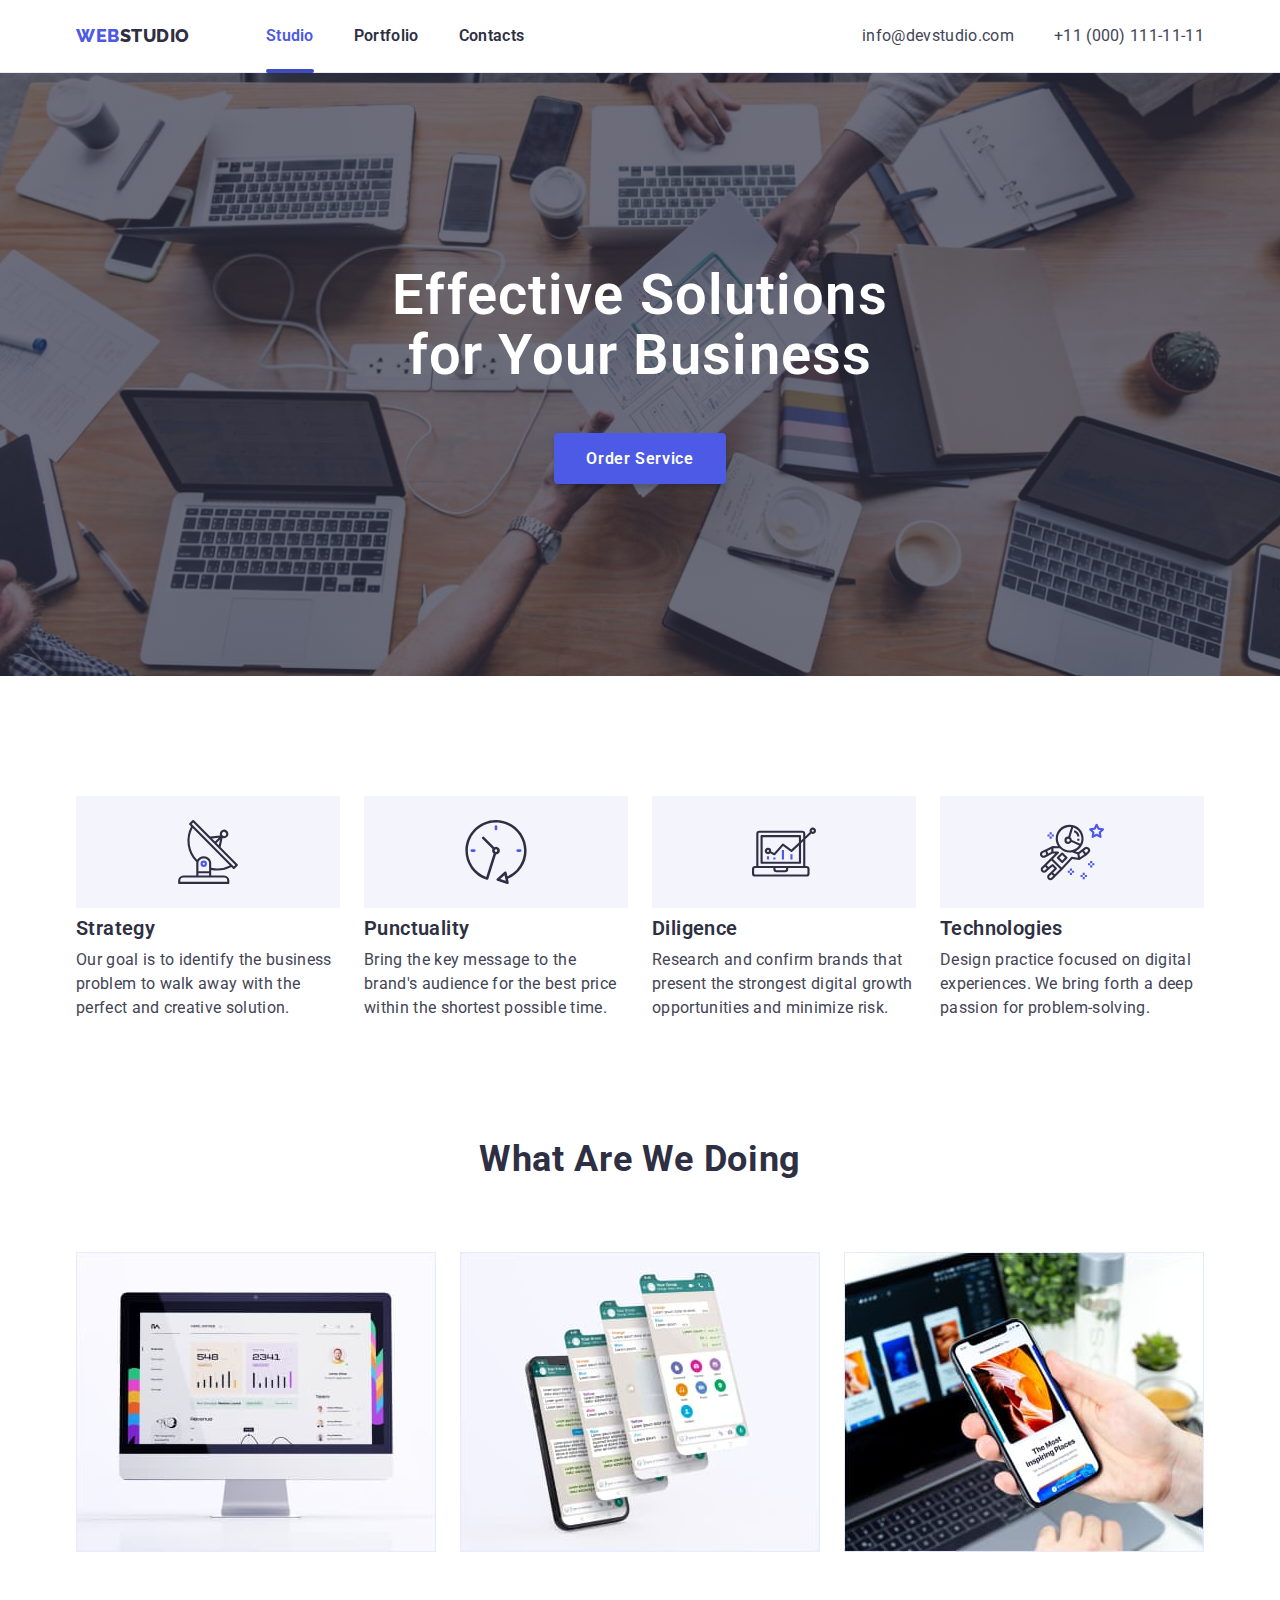
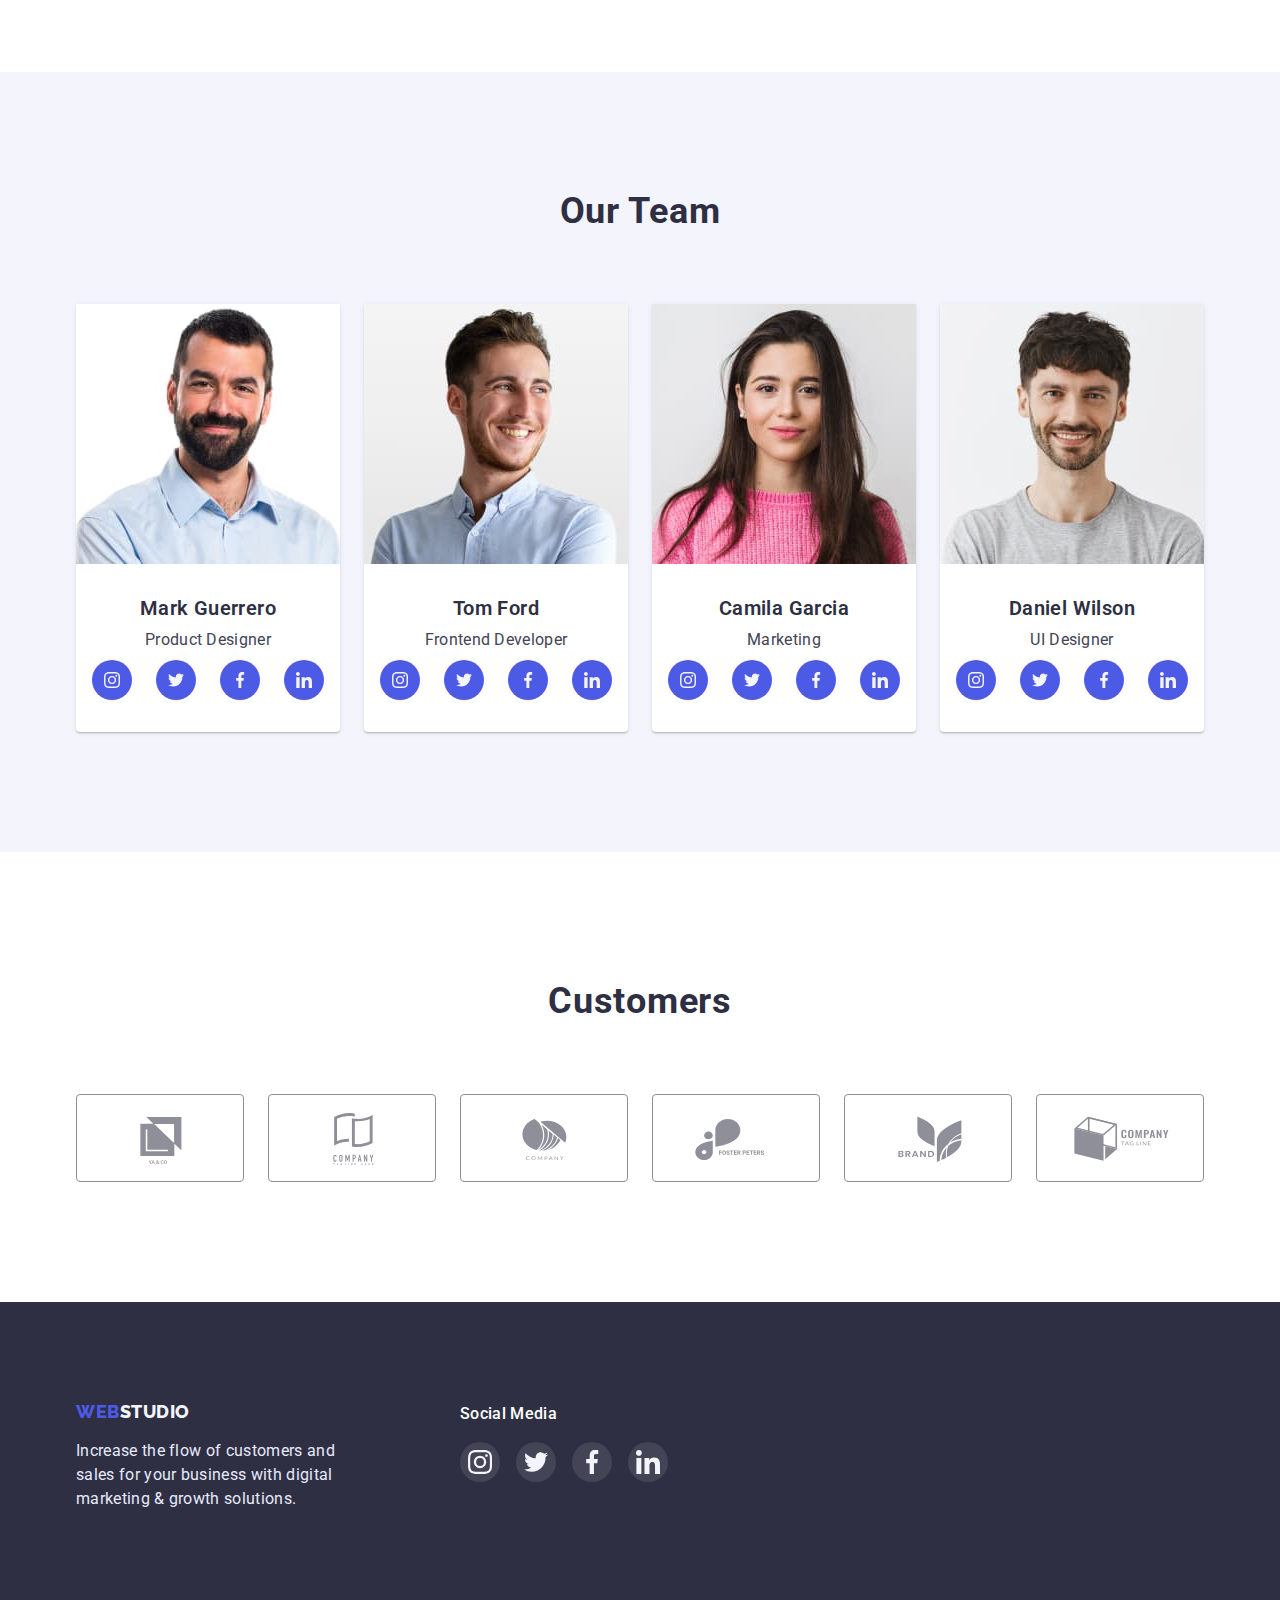
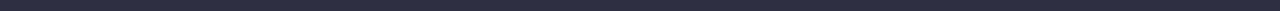
==== index.html @ 400ccf4a "start" ====
<!DOCTYPE html>
<html lang="en">
<head>
    <meta charset="UTF-8">
    <meta http-equiv="X-UA-Compatible" content="IE=edge">
    <meta name="viewport" content="width=device-width, initial-scale=1.0">
    <title>Webstudio</title>
    <link href="https://fonts.googleapis.com/css2?family=Raleway:wght@800&amp;family=Roboto:wght@400;500;700;900&amp;display=swap" rel="stylesheet">
    <link rel="stylesheet" href="https://cdnjs.cloudflare.com/ajax/libs/modern-normalize/1.1.0/modern-normalize.min.css">
    <link rel="stylesheet" href="./css/styles.css">
</head>
<body>
    <!--Header-->
    <header class="header">
        <div class="container flex">
            <a class="flex logo" href="./index.html">web<span class="header-logo">studio</span></a>
            <nav class="navigation">
                <ul class="flex navigation-list">
                    <li class="navigation-list-item">
                        <a class="navigation-anchor active" href="./index.html">studio</a>
                    </li>
                    <li class="navigation-list-item">
                        <a class="navigation-anchor" href="./portfolio.html">portfolio</a>
                    </li>
                    <li class="navigation-list-item">
                        <a class="navigation-anchor" href="">contacts</a>
                    </li>
                </ul>
            </nav>
            <address class="address">
                <ul class="flex">
                    <li class="address-list-item">
                        <a class="address-anchor" href="mailto:info@devstudio.com">info@devstudio.com</a>
                    </li>
                    <li class="address-list-item">
                        <a class="address-anchor" href="tel:+110001111111">+11 (000) 111-11-11</a>
                    </li>
                </ul>
            </address>
        </div>
    </header>
    <!--Main Content-->
    <main>
        <!--Hero-->
        <section class="hero">
            <div class="container">
                <h1 class="hero-header">Effective Solutions for Your Business</h1>
                <button class="hero-button" type="button" data-modal-open>Order Service</button>
            </div>
        </section>
        <!--Features-->
        <section class="features">
            <div class="container">
                <h2 class="visually-hidden">features</h2>
                <ul class="flex">
                    <li class="features-list-item icon-antenna">
                        <h3 class="third-header">Strategy</h3>
                        <p class="text">Our goal is to identify the business
                            problem to walk away with the perfect and creative solution. </p>
                    </li>
                    <li class="features-list-item icon-clock">
                        <h3 class="third-header">Punctuality</h3>
                        <p class="text">Bring the key message to the brand's audience for the best price within the shortest possible time.</p>
                    </li>
                    <li class="features-list-item icon-diagram">
                        <h3 class="third-header">Diligence</h3>
                        <p class="text">Research and confirm brands that present the strongest digital growth opportunities and minimize risk.</p>
                    </li>
                    <li class="features-list-item icon-astronaut">
                        <h3 class="third-header">Technologies</h3>
                        <p class="text">Design practice focused on digital experiences. We bring forth a deep passion for problem-solving.</p>
                    </li>
                </ul>
            </div>
        </section>
        <!-- Work -->
        <section class="work">
            <div class="container">
                <h2 class="second-header">what are we doing</h2>
                <ul class="flex">
                    <li class="work-list-item">
                        <img class="block" src="images/monitor.jpg" alt="monitor" width="360">
                    </li>
                    <li class="work-list-item">
                        <img class="block" src="images/phone.jpg" alt="phone" width="360">
                    </li>
                    <li class="work-list-item">
                        <img class="block" src="images/all.jpg" alt="phone in hand" width="360">
                    </li>
                </ul>
            </div>
        </section>
        <!-- Team -->
        <section class="team">
            <div class="container">
                <h2 class="second-header">our team</h2>
                <ul class="flex">
                    <li class="team-list-item">
                        <img class="block" src="images/mark.jpg" alt="mark portret" width="264">
                        <div class="team-box">
                            <h3 class="third-header">mark guerrero</h3>
                            <p class="text">Product Designer</p>
                            <ul class="team-soc-list">
                                <li class="team-soc-item">
                                    <a href="" class="team-soc-link">
                                        <svg class="team-soc-icon" width="16" height="16">
                                            <use href="./images/symbol-defs.svg#icon-instagram"></use>
                                        </svg>
                                    </a>
                                </li>
                                <li class="team-soc-item">
                                    <a href="" class="team-soc-link">
                                        <svg class="team-soc-icon" width="16" height="16">
                                            <use href="./images/symbol-defs.svg#icon-twitter"></use>
                                        </svg>
                                    </a>
                                </li>
                                <li class="team-soc-item">
                                    <a href="" class="team-soc-link">
                                        <svg class="team-soc-icon" width="16" height="16">
                                            <use href="./images/symbol-defs.svg#icon-facebook"></use>
                                        </svg>
                                    </a>
                                </li>
                                <li class="team-soc-item">
                                    <a href="" class="team-soc-link">
                                        <svg class="team-soc-icon" width="16" height="16">
                                            <use href="./images/symbol-defs.svg#icon-linkedin"></use>
                                        </svg>
                                    </a>
                                </li>
                            </ul>
                        </div>
                    </li>
                    <li class="team-list-item">
                        <img class="block" src="images/tom.jpg" alt="tom portret" width="264">
                        <div class="team-box">
                            <h3 class="third-header">tom ford</h3>
                            <p class="text">Frontend Developer</p>
                            <ul class="team-soc-list">
                                <li class="team-soc-item">
                                    <a href="" class="team-soc-link">
                                        <svg class="team-soc-icon" width="16" height="16">
                                            <use href="./images/symbol-defs.svg#icon-instagram"></use>
                                        </svg>
                                    </a>
                                </li>
                                <li class="team-soc-item">
                                    <a href="" class="team-soc-link">
                                        <svg class="team-soc-icon" width="16" height="16">
                                            <use href="./images/symbol-defs.svg#icon-twitter"></use>
                                        </svg>
                                    </a>
                                </li>
                                <li class="team-soc-item">
                                    <a href="" class="team-soc-link">
                                        <svg class="team-soc-icon" width="16" height="16">
                                            <use href="./images/symbol-defs.svg#icon-facebook"></use>
                                        </svg>
                                    </a>
                                </li>
                                <li class="team-soc-item">
                                    <a href="" class="team-soc-link">
                                        <svg class="team-soc-icon" width="16" height="16">
                                            <use href="./images/symbol-defs.svg#icon-linkedin"></use>
                                        </svg>
                                    </a>
                                </li>
                            </ul>
                        </div>
                    </li>
                    <li class="team-list-item">
                        <img class="block" src="images/camila.jpg" alt="camila portret" width="264">
                        <div class="team-box">
                            <h3 class="third-header">camila garcia</h3>
                            <p class="text">Marketing</p>
                            <ul class="team-soc-list">
                                <li class="team-soc-item">
                                    <a href="" class="team-soc-link">
                                        <svg class="team-soc-icon" width="16" height="16">
                                            <use href="./images/symbol-defs.svg#icon-instagram"></use>
                                        </svg>
                                    </a>
                                </li>
                                <li class="team-soc-item">
                                    <a href="" class="team-soc-link">
                                        <svg class="team-soc-icon" width="16" height="16">
                                            <use href="./images/symbol-defs.svg#icon-twitter"></use>
                                        </svg>
                                    </a>
                                </li>
                                <li class="team-soc-item">
                                    <a href="" class="team-soc-link">
                                        <svg class="team-soc-icon" width="16" height="16">
                                            <use href="./images/symbol-defs.svg#icon-facebook"></use>
                                        </svg>
                                    </a>
                                </li>
                                <li class="team-soc-item">
                                    <a href="" class="team-soc-link">
                                        <svg class="team-soc-icon" width="16" height="16">
                                            <use href="./images/symbol-defs.svg#icon-linkedin"></use>
                                        </svg>
                                    </a>
                                </li>
                            </ul>
                        </div>
                    </li>
                    <li class="team-list-item">
                        <img class="block" src="images/daniel.jpg" alt="danielportret" width="264">
                        <div class="team-box">
                            <h3 class="third-header">daniel wilson</h3>
                            <p class="text">UI Designer</p>
                            <ul class="team-soc-list">
                                <li class="team-soc-item">
                                    <a href="" class="team-soc-link">
                                        <svg class="team-soc-icon" width="16" height="16">
                                            <use href="./images/symbol-defs.svg#icon-instagram"></use>
                                        </svg>
                                    </a>
                                </li>
                                <li class="team-soc-item">
                                    <a href="" class="team-soc-link">
                                        <svg class="team-soc-icon" width="16" height="16">
                                            <use href="./images/symbol-defs.svg#icon-twitter"></use>
                                        </svg>
                                    </a>
                                </li>
                                <li class="team-soc-item">
                                    <a href="" class="team-soc-link">
                                        <svg class="team-soc-icon" width="16" height="16">
                                            <use href="./images/symbol-defs.svg#icon-facebook"></use>
                                        </svg>
                                    </a>
                                </li>
                                <li class="team-soc-item">
                                    <a href="" class="team-soc-link">
                                        <svg class="team-soc-icon" width="16" height="16">
                                            <use href="./images/symbol-defs.svg#icon-linkedin"></use>
                                        </svg>
                                    </a>
                                </li>
                            </ul>
                        </div>
                    </li>
                </ul>
            </div>
        </section>
        <!--Customers-->
        <section class="customers">
            <div class="container">
                <h2 class="second-header">customers</h2>
                <ul class="customers-list">
                    <li class="customers-item">
                        <a href="" class="customers-link">
                            <svg class="customers-icon" width="104" height="56">
                                <use href="./images/symbol-defs.svg#icon-logo-first"></use>
                            </svg>
                        </a>
                    </li>
                    <li class="customers-item">
                        <a href="" class="customers-link">
                            <svg class="customers-icon" width="104" height="56">
                                <use href="./images/symbol-defs.svg#icon-logo-second"></use>
                            </svg>
                        </a>
                    </li>
                    <li class="customers-item">
                        <a href="" class="customers-link">
                            <svg class="customers-icon" width="104" height="56">
                                <use href="./images/symbol-defs.svg#icon-logo-third"></use>
                            </svg>
                        </a>
                    </li>
                    <li class="customers-item">
                        <a href="" class="customers-link">
                            <svg class="customers-icon" width="104" height="56">
                                <use href="./images/symbol-defs.svg#icon-logo-fourth"></use>
                            </svg>
                        </a>
                    </li>
                    <li class="customers-item">
                        <a href="" class="customers-link">
                            <svg class="customers-icon" width="104" height="56">
                                <use href="./images/symbol-defs.svg#icon-logo-fiveth"></use>
                            </svg>
                        </a>
                    </li>
                    <li class="customers-item">
                        <a href="" class="customers-link">
                            <svg class="customers-icon" width="104" height="56">
                                <use href="./images/symbol-defs.svg#icon-logo-sixeth"></use>
                            </svg>
                        </a>
                    </li>
                </ul>
            </div>
        </section>
    </main>
    <!-- Footer -->
    <footer class="footer">
        <div class="container">
            <ul class="footer-list">
                <li class="footer-item">
                    <a class="logo-foot" href="./index.html">web<span class="footer-logo">studio</span></a>
                    <p class="footer-text">Increase the flow of customers and sales for your business with digital marketing & growth solutions.</p>
                </li>
                <li class="footer-item">
                    <p class="footer-media">Social Media</p>
                    <ul class="footer-soc-list">
                        <li class="footer-soc-item">
                            <a href="" class="footer-soc-link">
                                <svg class="footer-soc-icon" width="24" height="24">
                                    <use href="./images/symbol-defs.svg#icon-instagram"></use>
                                </svg>
                            </a>
                        </li>
                        <li class="footer-soc-item">
                            <a href="" class="footer-soc-link">
                                <svg class="footer-soc-icon" width="24" height="24">
                                    <use href="./images/symbol-defs.svg#icon-twitter"></use>
                                </svg>
                            </a>
                        </li>
                        <li class="footer-soc-item">
                            <a href="" class="footer-soc-link">
                                <svg class="footer-soc-icon" width="24" height="24">
                                    <use href="./images/symbol-defs.svg#icon-facebook"></use>
                                </svg>
                            </a>
                        </li>
                        <li class="footer-soc-item">
                            <a href="" class="footer-soc-link">
                                <svg class="footer-soc-icon" width="24" height="24">
                                    <use href="./images/symbol-defs.svg#icon-linkedin"></use>
                                </svg>
                            </a>
                        </li>
                    </ul>
                </li>
            </ul>
        </div>
    </footer>
    <div class="backdrop is-hidden" data-modal>
        <div class="modal">
            <button type="button" class="modal-close" data-modal-close>
                <svg class="modal-button" width="8" height="8">
                    <use href="./images/symbol-defs.svg#icon-close-black"></use>
                </svg>
            </button>
        </div>
    </div>
    <script src="./js/modal.js"></script>
</body>
</html>
---- css/styles.css ----
:root {
    --iris: #4D5AE5;
    --navy-blue: #2E2F42;
    --green: #31D0AA;
    --slate: #434455;
    --light-slate: #8E8F99;
    --cornflower: #E7E9FC;
    --cloud: #F4F4FD;
    --navy-blue-modal: rgba(46, 47, 66, 0.4);
    --background: #FFFFFF;
    --order-hover: #404BBF;
    --trans: 250ms cubic-bezier(0.4, 0, 0.2, 1);
}

body {
    font-family: 'Roboto', sans-serif;
    font-style: normal;
    color: var(--navy-blue);
    background-color: var(--background);
}

h1, h2, h3, ul, p {
    margin: 0;
    padding: 0;
    list-style: none;
}

/* ---------------HEADER--------------- */

.header {
    border-bottom: 1px solid #E7E9FC;
}

.container {
    margin: 0 auto;
    width: 1158px;
    padding-left: 15px;
    padding-right: 15px;
}

.flex {
    display: flex;
}

.logo {
    padding-top: 24px;
    padding-bottom: 24px;

    font-family: 'Raleway', sans-serif;
    font-weight: 800;
    font-size: 18px;
    line-height: 1.33;
    align-items: center;
    letter-spacing: 0.03em;
    text-transform: uppercase;
    color: var(--iris);
    text-decoration: none;
}

.header-logo {
    color: var(--navy-blue);
}

.navigation-list {
    margin-left: 76px;
}

.navigation-list .navigation-list-item + .navigation-list-item {
    margin-left: 40px;
}

.navigation-anchor {
    position: relative;

    display: block;
    padding-top: 24px;
    padding-bottom: 24px;

    font-weight: 600;
    font-size: 16px;
    line-height: 1.5;
    letter-spacing: 0.02em;
    text-decoration: none;
    color: var(--navy-blue);
    text-transform: capitalize;
    transition: color var(--trans);
}

.navigation-anchor::after {
    content: '';
    position: absolute;
    left: 0;
    bottom: -1px;
    width: 100%;
    height: 4px;
    background-color: var(--order-hover);
    border-radius: 2px;
    transform: scaleX(0);
    transition: transform var(--trans);
}

.navigation-anchor:hover::after, .navigation-anchor:focus::after, .navigation-anchor.active::after {
    transform: scaleX(1);
}

.navigation-anchor:hover, .navigation-anchor:focus, .navigation-anchor.active {
    color: var(--iris);
}

.address {
    margin-left: auto;
}

.address-list-item + .address-list-item {
    margin-left: 40px;
}

.address-anchor {
    display: block;
    padding-top: 24px;
    padding-bottom: 24px;
    
    font-style: normal;
    font-size: 16px;
    line-height: 1.5;
    letter-spacing: 0.02em;
    color: var(--slate);
    text-decoration: none;
    transition: color var(--trans);
}

.tel {
    text-transform: uppercase;
}

.address-anchor:hover, .address-anchor:focus {
    color: var(--iris)
}

/* ---------------MAIN--------------- */

/* ------------Hero------------ */

.hero {
    background-color: var(--navy-blue);
    background-image: linear-gradient( rgba(46, 47, 66, 0.7), rgba(46, 47, 66, 0.7)), url('../images/people-office.jpg');
    background-repeat: no-repeat;
    background-position: center;
    background-size: cover;
    max-width: 1440px;
    margin: 0 auto;
    text-align: center;
    padding-top: 192px;
    padding-bottom: 192px;
} 
.hero-header {
    margin: 0 auto;
    max-width: 496px;
    margin-bottom: 48px;

    font-weight: 600;
    font-size: 56px;
    line-height: 1.075;
    text-align: center;
    letter-spacing: 0.02em;
    color: var(--background);
}

.hero-button {
    padding: 16px 32px;
    text-align: center;
    border: none;

    font-family: 'Roboto', sans-serif;
    background: var(--iris);
    font-weight: 600;
    font-size: 16px;
    line-height: 1.1875;
    letter-spacing: 0.04em;
    color: var(--background);
    cursor: pointer;
    box-shadow: 0px 4px 4px rgba(0, 0, 0, 0.15);
    border-radius: 4px;
    transition: background-color var(--trans);
}

.hero-button:hover, .hero-button:focus {
    background-color: var(--order-hover);
}

/* ------------Features------------ */

.features {
    padding-top: 120px;
    padding-bottom: 120px;
}

.features-list-item {
    flex-basis: calc(100% - (3 * 24px) / 4);
}

.features-list-item + .features-list-item {
    margin-left: 24px;
}

.features-list-item::before {
    display: block;
    content: '';
    height: 112px;
    background-size: contain;
    background-repeat: no-repeat;
    background-position: center;
    background-color: var(--cloud);
    margin-bottom: 8px;
}

.icon-antenna::before {
    content: '';
    background-image: url('../images/antenna.svg');
    background-repeat: no-repeat;
    background-size: 64px;
    background-position: center;
}

.icon-clock::before {
    content: '';
    background-image: url('../images/clock.svg');
    background-repeat: no-repeat;
    background-size: 64px;
    background-position: center;
}

.icon-diagram::before {
    content: '';
    background-image: url('../images/diagram.svg');
    background-repeat: no-repeat;
    background-size: 64px;
    background-position: center;
}

.icon-astronaut::before {
    content: '';
    background-image: url('../images/astronaut.svg');
    background-repeat: no-repeat;
    background-size: 64px;
    background-position: center;
}

.third-header {
    margin-bottom: 8px;

    font-weight: 600;
    font-size: 20px;
    line-height: 1.2;
    letter-spacing: 0.02em;
    text-transform: capitalize;
}

.text {
    font-size: 16px;
    line-height: 1.5;
    letter-spacing: 0.02em;
    color: var(--slate);
}

/* ------------Work------------ */

.work {
    padding-bottom: 120px;
}

.second-header {
    margin-bottom: 72px;

    font-size: 36px;
    line-height: 1.11;
    text-align: center;
    letter-spacing: 0.02em;
    text-transform: capitalize;
}

.work-list-item {
    flex-basis: calc(100% - (2 * 24px) / 3);
}

.work-list-item + .work-list-item {
    margin-left: 24px;
}

.block {
    display: block;
}

/* ------------Team------------ */

.team {
    background-color: var(--cloud);
    padding-top: 120px;
    padding-bottom: 120px;
}

.team-list-item + .team-list-item {
    margin-left: 24px;
}

.team-list-item {
    flex-basis: calc(100% - (3 * 24px) / 4);
    background: var(--background);
    box-shadow: 0px 1px 6px rgba(46, 47, 66, 0.08), 0px 1px 1px rgba(46, 47, 66, 0.16), 0px 2px 1px rgba(46, 47, 66, 0.08);
    border-radius: 0px 0px 4px 4px;
}

.team-box {
    padding: 32px 16px;
    text-align: center;
}

.team-box .text {
    margin-bottom: 8px;
}

.team-soc-list {
    display: flex;
    justify-content: center;
    gap: 24px;
}

.team-soc-item {
    width: 40px;
    height: 40px;

}

.team-soc-link {
    width: 100%;
    height: 100%;
    background-color: var(--iris);
    border-radius: 50%;
    display: flex;
    align-items: center;
    justify-content: center;
    transition: background-color var(--trans);
}

.team-soc-icon {
    fill: var(--cloud)
}

.team-soc-link:hover, .team-soc-link:focus {
    background-color: #404BBF;
}

/* ------------Customers------------ */

.customers {
    padding-top: 130px;
    padding-bottom: 120px;
}

.customers-list {
    display: flex;
    gap: 24px;
}

.customers-item {
    width: calc((100% - (5 * 24px)) / 6);
    height: 88px;
}

.customers-link {
    width: 100%;
    height: 100%;
    border: 1px solid var(--light-slate);
    border-radius: 4px;
    display: flex;
    align-items: center;
    justify-content: center;
    transition: border-color var(--trans);
}

.customers-icon {
    fill: var(--light-slate);
    transition: fill var(--trans);
}

.customers-link:hover, .customers-link:focus {
    border-color: var(--order-hover);
}

.customers-link:hover .customers-icon, .customers-link:focus .customers-icon {
    fill: var(--order-hover);
}

/* ------------FOOTER------------ */
.footer-list {
    display: flex;
    gap: 120px;
}

.footer {
    background-color: var(--navy-blue);
    padding-top: 100px;
    padding-bottom: 100px;
}

.logo-foot {
    margin-bottom: 16px;
    font-family: 'Raleway';
    font-weight: 800;
    font-size: 18px;
    line-height: 1.16;
    display: flex;
    align-items: center;
    letter-spacing: 0.03em;
    text-transform: uppercase;
    text-decoration: none;
    color: var(--iris);
}

.footer-logo {
    color: var(--cloud);
}

.footer-text {
    font-size: 16px;
    line-height: 1.5;
    letter-spacing: 0.02em;
    color: var(--cornflower);
    max-width: 264px;
}

.footer-media {
    font-weight: 500;
    font-size: 16px;
    line-height: 1.5;
    letter-spacing: 0.02em;
    color: var(--background);
    margin-bottom: 16px;
}

.footer-soc-list {
    display: flex;
    justify-content: center;
    gap: 16px;
}

.footer-soc-item {
    width: 40px;
    height: 40px;

}

.footer-soc-link {
    width: 100%;
    height: 100%;
    background-color: rgba(255, 255, 255, 0.1);
    border-radius: 50%;
    display: flex;
    align-items: center;
    justify-content: center;
    transition: background-color var(--trans);
}

.footer-soc-icon {
    fill: var(--cloud)
}

.footer-soc-link:hover, .footer-soc-link:focus {
    background-color: var(--green);
}

/* ------------PORTFOLIO------------ */

/* ------------Buttons------------ */

.portfolio {
    padding-top: 96px;
    padding-bottom: 120px;
}

.buttons-list {
    display: flex;
    margin-bottom: 72px;
    justify-content: center;
}

.buttons-list-item + .buttons-list-item {
    margin-left: 24px;
}

.portfolio-button {
    border-radius: 4px;
    padding: 12px 24px;

    font-family: 'Roboto', sans-serif;
    font-weight: 600;
    font-size: 16px;
    line-height: 1.5;
    text-align: center;
    letter-spacing: 0.04em;
    color: var(--iris);
    background: var(--cloud);
    cursor: pointer;
    border: 1px solid #E7E9FC;
    border-radius: 4px;
    box-shadow: 0px 1px 6px rgba(46, 47, 66, 0.08);
    text-transform: capitalize;
    transition: color var(--trans), background-color var(--trans), border var(--trans), box-shadow var(--trans);
}

.portfolio-button:hover, .portfolio-button:focus {
    color: var(--background);
    background-color: var(--order-hover);
    border: 1px solid var(--order-hover);
    box-shadow: 0px 3px 1px rgba(0, 0, 0, 0.1), 0px 2px 1px rgba(0, 0, 0, 0.08), 0px 2px 2px rgba(0, 0, 0, 0.12);
}

/* ------------Cards------------ */

.cards-list {
    display: flex;
    flex-wrap: wrap;
    row-gap: 48px;
    column-gap: 24px;
}

.cards-list-item {
    width: calc((100% - 48px) / 3);
}

.cards-anchor {
    display: block;
    text-decoration: none;
    color: inherit;
    border: 1px solid var(--cornflower);
    box-shadow: 0px 1px 6px rgba(46, 47, 66, 0.08);
    transition: border var(--trans), box-shadow var(--trans);
}

.cards-anchor:hover, .cards-anchor:focus {
    border: 0.5px solid var(--cloud);
    box-shadow: 0px 1px 6px rgba(46, 47, 66, 0.08), 0px 1px 1px rgba(46, 47, 66, 0.16), 0px 2px 1px rgba(46, 47, 66, 0.08);
}

.cards-anchor:hover .overlay, .cards-anchor:focus .overlay {
    transform: translatex(0);
}

.cards-box {
    padding: 32px 16px;
    border-top: 0;
}

.box-overlay {
    position: relative;
    overflow: hidden;
}

.overlay {
    position: absolute;
    top: 0;
    left: 0;
    width: 100%;
    height: 100%;
    background-color: var(--iris);
    transform: translateY(100%);
    transition: transform var(--trans);
    overflow: auto;
}

.text-overlay {
    
    padding: 40px 24px;
    font-size: 16px;
    line-height: 1.5;
    letter-spacing: 0.02em;
    color: var(--cloud);
}

/* ------------Visually Hidden------------ */

.visually-hidden {
    position: absolute;
    white-space: nowrap;
    width: 1px;
    height: 1px;
    overflow: hidden;
    border: 0;
    padding: 0;
    clip: rect(0 0 0 0);
    clip-path: inset(50%);
    margin: -1px;
}

/* ------------Backdrop------------ */

.backdrop {
    width: 100%;
    height: 100%;
    background-color: rgba(46, 47, 66, 0.4);
    position: fixed;
    top: 0;
    transition: opacity 600ms linear, visibility 600ms linear;
}

.modal {
    position: absolute;
    top: 50%;
    left: 50%;
    transform: translate(-50%, -50%) scale(1) rotate(0);
    transition: transform 600ms linear;
    width: 408px;
    min-height: 576px;
    background-color: #FCFCFC;
    border-radius: 4px;
}

.backdrop.is-hidden .modal {
    transform: translate(-50%, -50%) scale(0) rotate(1080deg);
}

.modal-close {
    position: absolute;
    right: 24px;
    top: 24px;
    width: 24px;
    height: 24px;
    border-radius: 50%;
    background: #E7E9FC;
    border: 1px solid rgba(0, 0, 0, 0.1);
    cursor: pointer;
    transition: background-color var(--trans);
}

.modal-button {
    position: absolute;
    top: 50%;
    left: 50%;
    transform: translate(-50%, -50%);
    transition: fill var(--trans);
}

.modal-close:hover, .modal-close:focus {
    background-color: var(--order-hover);
}

.modal-close:hover .modal-button, .modal-close:focus .modal-button {
    fill: #FFFFFF;
}

.is-hidden {
    opacity: 0;
    visibility: hidden;
    pointer-events: none;
}
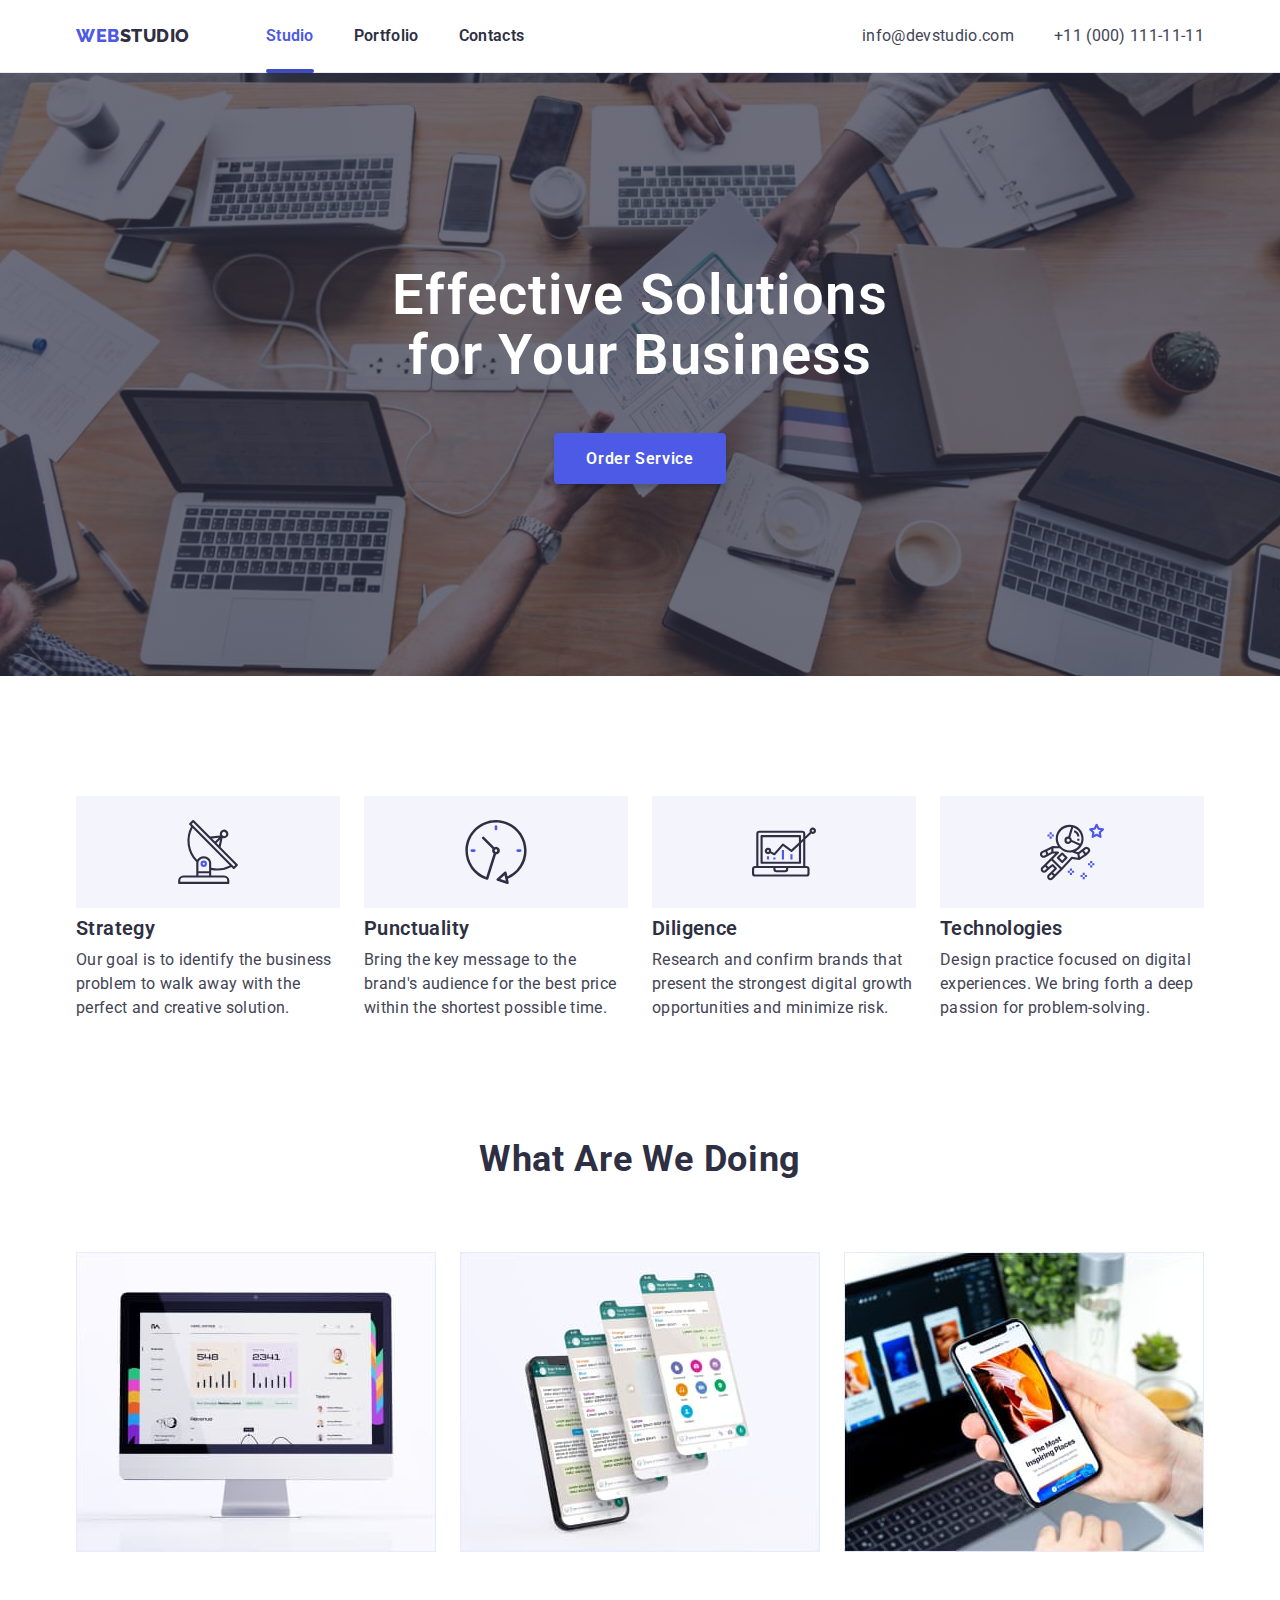
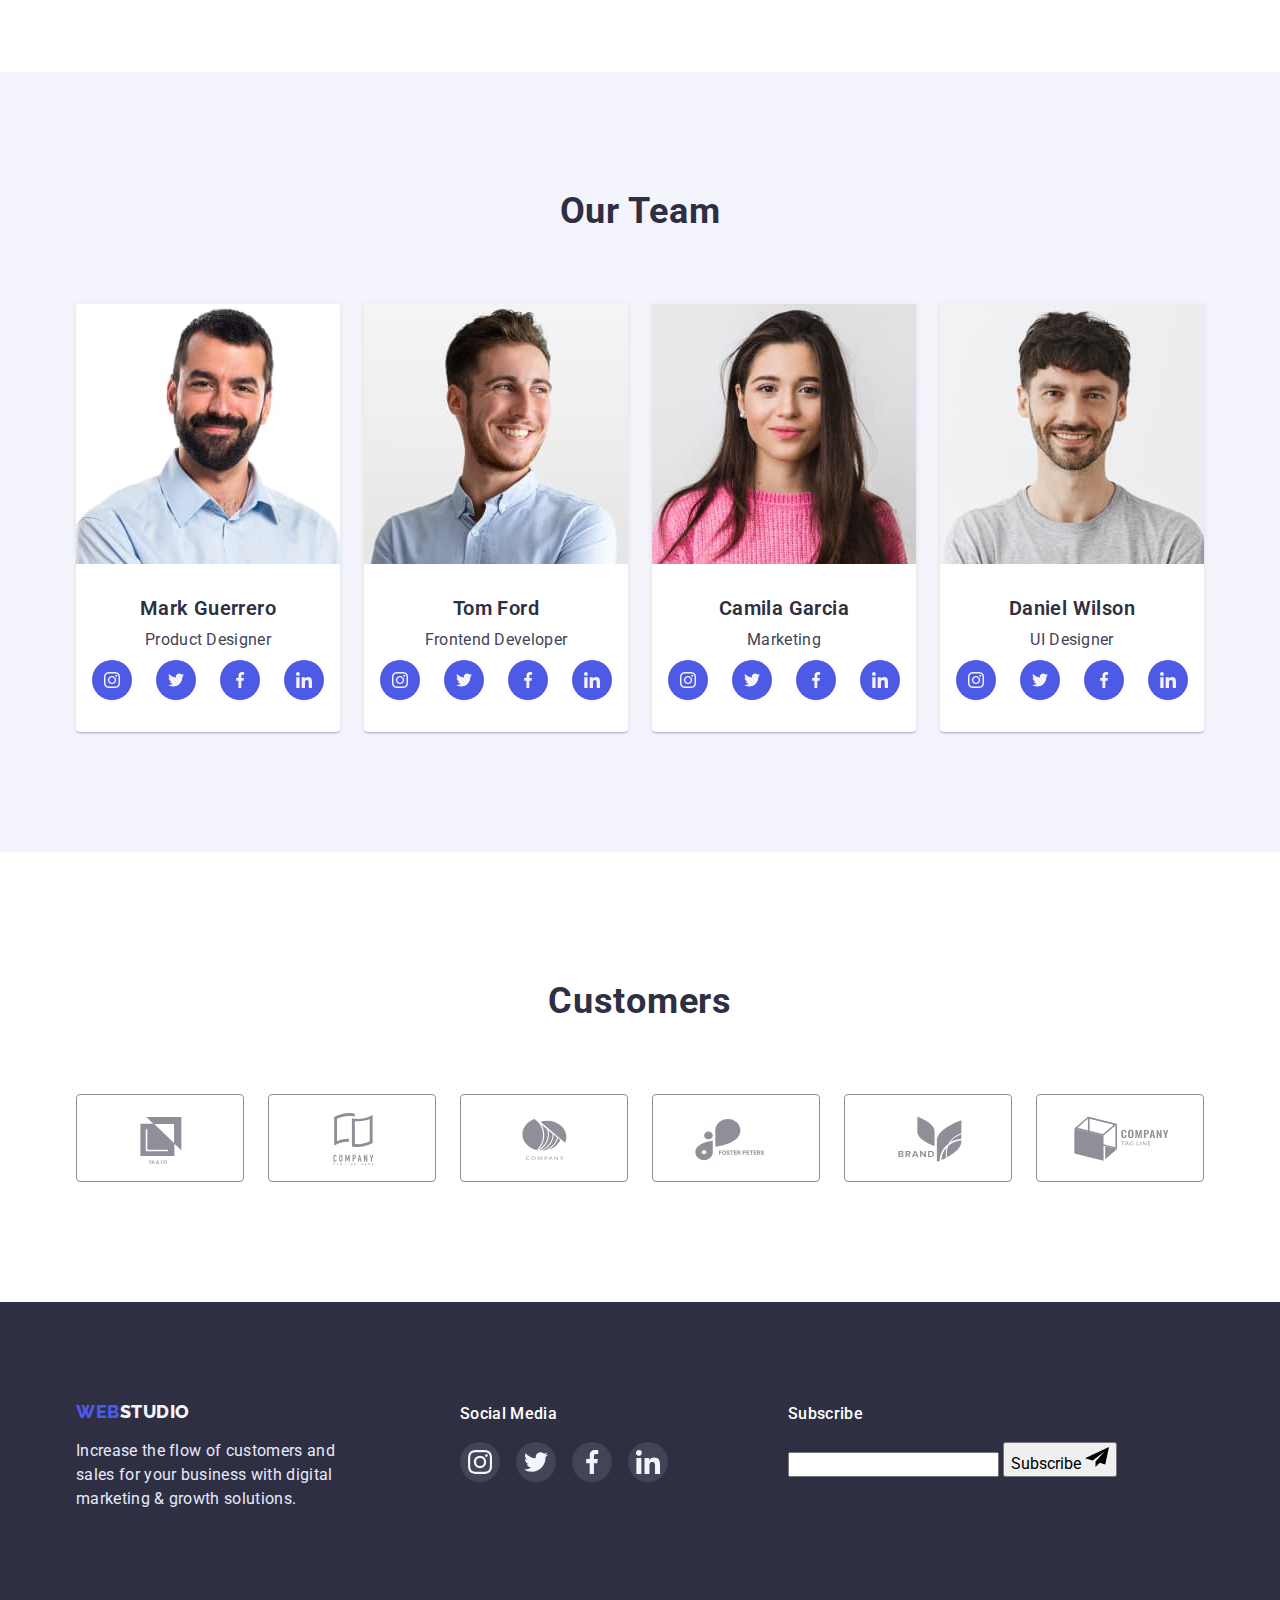
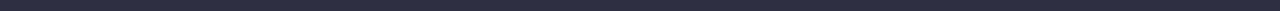
==== commit feff4f39: "summury" ====
--- a/index.html
+++ b/index.html
@@ -338,6 +338,20 @@
                         </li>
                     </ul>
                 </li>
+                <li class="footer-item">
+                    <p class="footer-media">Subscribe</p>
+                    <form>
+                        <div class="">
+                            <input type="text">
+                            <button type="button">
+                                Subscribe
+                                <svg class="subscribe-button" width="24" height="24">
+                                    <use href="./images/icons.svg#icon-frame"></use>
+                                </svg>
+                            </button>
+                        </div>
+                    </form>
+                </li>
             </ul>
         </div>
     </footer>
@@ -345,9 +359,48 @@
         <div class="modal">
             <button type="button" class="modal-close" data-modal-close>
                 <svg class="modal-button" width="8" height="8">
-                    <use href="./images/symbol-defs.svg#icon-close-black"></use>
+                    <use href="./images/icons.svg#icon-close-black"></use>
                 </svg>
             </button>
+            <p class="modal-header">Leave your contacts and we will call you back</p>
+            <form>
+                <div class="modal-field">
+                    <label for="name"><span class="modal-label-text">Name</span></label>
+                    <div class="input-wrap">
+                        <input type="text" class="modal-input" name="name" id="name" required>
+                        <svg class="modal-icon" width="18" height="18">
+                            <use href="./images/icons.svg#icon-person"></use>
+                        </svg>
+                    </div>
+                </div>
+                <div class="modal-field">
+                    <label for="phone"><span class="modal-label-text">Phone</span></label>
+                    <div class="input-wrap">
+                        <input type="tel" class="modal-input" name="phone" id="phone" required>
+                        <svg class="modal-icon" width="18" height="24">
+                            <use href="./images/icons.svg#icon-phone"></use>
+                        </svg>
+                    </div>
+                </div>
+                <div class="modal-field">
+                    <label for="email"><span class="modal-label-text">Email</span></label>
+                    <div class="input-wrap">
+                        <input type="email" class="modal-input" name="email" id="email">
+                        <svg class="modal-icon" width="18" height="24">
+                            <use href="./images/icons.svg#icon-email"></use>
+                        </svg>
+                    </div>
+                </div>
+                <div class="modal-field-comment">
+                    <label for="user-text"><span class="modal-label-text">Comment</span></label>
+                    <textarea class="modal-coment" name="user-text" id="user-text" placeholder="Text input"></textarea>
+                </div>
+                <div class="modal-field-checkbox">
+                    <input type="checkbox" name="privacy" id="privacy" required>
+                    <label for="privacy"><span class="modal-label-text">I accept the terms and conditions of the <a href="">Privacy Policy</a></span></label>
+                </div>
+                <button class="submit-button" type="submit">Send</button>
+            </form>
         </div>
     </div>
     <script src="./js/modal.js"></script>
--- a/css/styles.css
+++ b/css/styles.css
@@ -592,7 +592,7 @@
     margin: -1px;
 }
 
-/* ------------Backdrop------------ */
+/* ------------Modal------------ */
 
 .backdrop {
     width: 100%;
@@ -613,6 +613,7 @@
     min-height: 576px;
     background-color: #FCFCFC;
     border-radius: 4px;
+    padding: 24px;
 }
 
 .backdrop.is-hidden .modal {
@@ -652,4 +653,114 @@
     opacity: 0;
     visibility: hidden;
     pointer-events: none;
+}
+
+.modal-header {
+    margin-top: 48px;
+    margin-bottom: 14px;
+    font-weight: 500;
+    font-size: 16px;
+    line-height: 1.5;
+    text-align: center;
+    letter-spacing: 0.02em;
+    color: var(--navy-blue);
+}
+
+.modal-field {
+    margin-bottom: 8px;
+}
+
+.modal-field-comment {
+    margin-bottom: 16px;
+}
+
+.modal-field-checkbox {
+    margin-bottom: 24px;
+}
+
+.input-wrap {
+    position: relative;
+}
+
+.modal-input {
+    width: 100%;
+    height: 40px;
+    background: transparent;
+    border-radius: 4px;
+    border: 1px solid rgba(33, 33, 33, 0.2);
+    padding-left: 38px;
+    outline: none;
+    transition: border var(--trans);
+}
+
+.modal-input:focus {
+    border: 1px solid var(--iris);
+}
+
+.modal-input:focus + .modal-icon {
+    fill: var(--iris);
+}
+
+.modal-icon {
+    position: absolute;
+    left: 19px;
+    top: 50%;
+    transform: translateY(-50%);
+    fill: var(--navy-blue);
+    transition: fill var(--trans);
+}
+
+.modal-label-text {
+    font-size: 12px;
+    line-height: 1.3;
+    letter-spacing: 0.04em;
+    color: var(--light-slate);
+    margin-bottom: 4px;
+}
+
+.modal-coment {
+    width: 100%;
+    height: 120px;
+    border: 1px solid rgba(33, 33, 33, 0.2);
+    border-radius: 4px;
+    background-color: transparent;
+    outline: none;
+    padding: 8px 16px;
+    resize: none;
+    transition: border var(--trans);
+}
+
+.modal-coment::placeholder {
+    font-size: 12px;
+    line-height: 1.3;
+    letter-spacing: 0.04em;
+    color: rgba(117, 117, 117, 0.5);
+}
+
+.modal-coment:focus {
+    border: 1px solid var(--iris);
+}
+
+.submit-button {
+    display: block;
+    margin: 0 auto;
+    min-width: 169px;
+    padding: 16px 32px;
+    text-align: center;
+    border: none;
+    font-family: 'Roboto', sans-serif;
+    font-weight: 500;
+    font-size: 16px;
+    line-height: 1.5;
+    letter-spacing: 0.04em;
+    color: var(--background);
+    cursor: pointer;
+    background: var(--iris);
+    box-shadow: 0px 4px 4px rgba(0, 0, 0, 0.15);
+    border-radius: 4px;
+    transition: background-color var(--trans);
+}
+
+.submit-button:hover, .submit-button:focus {
+    background-color: var(--order-hover);
 }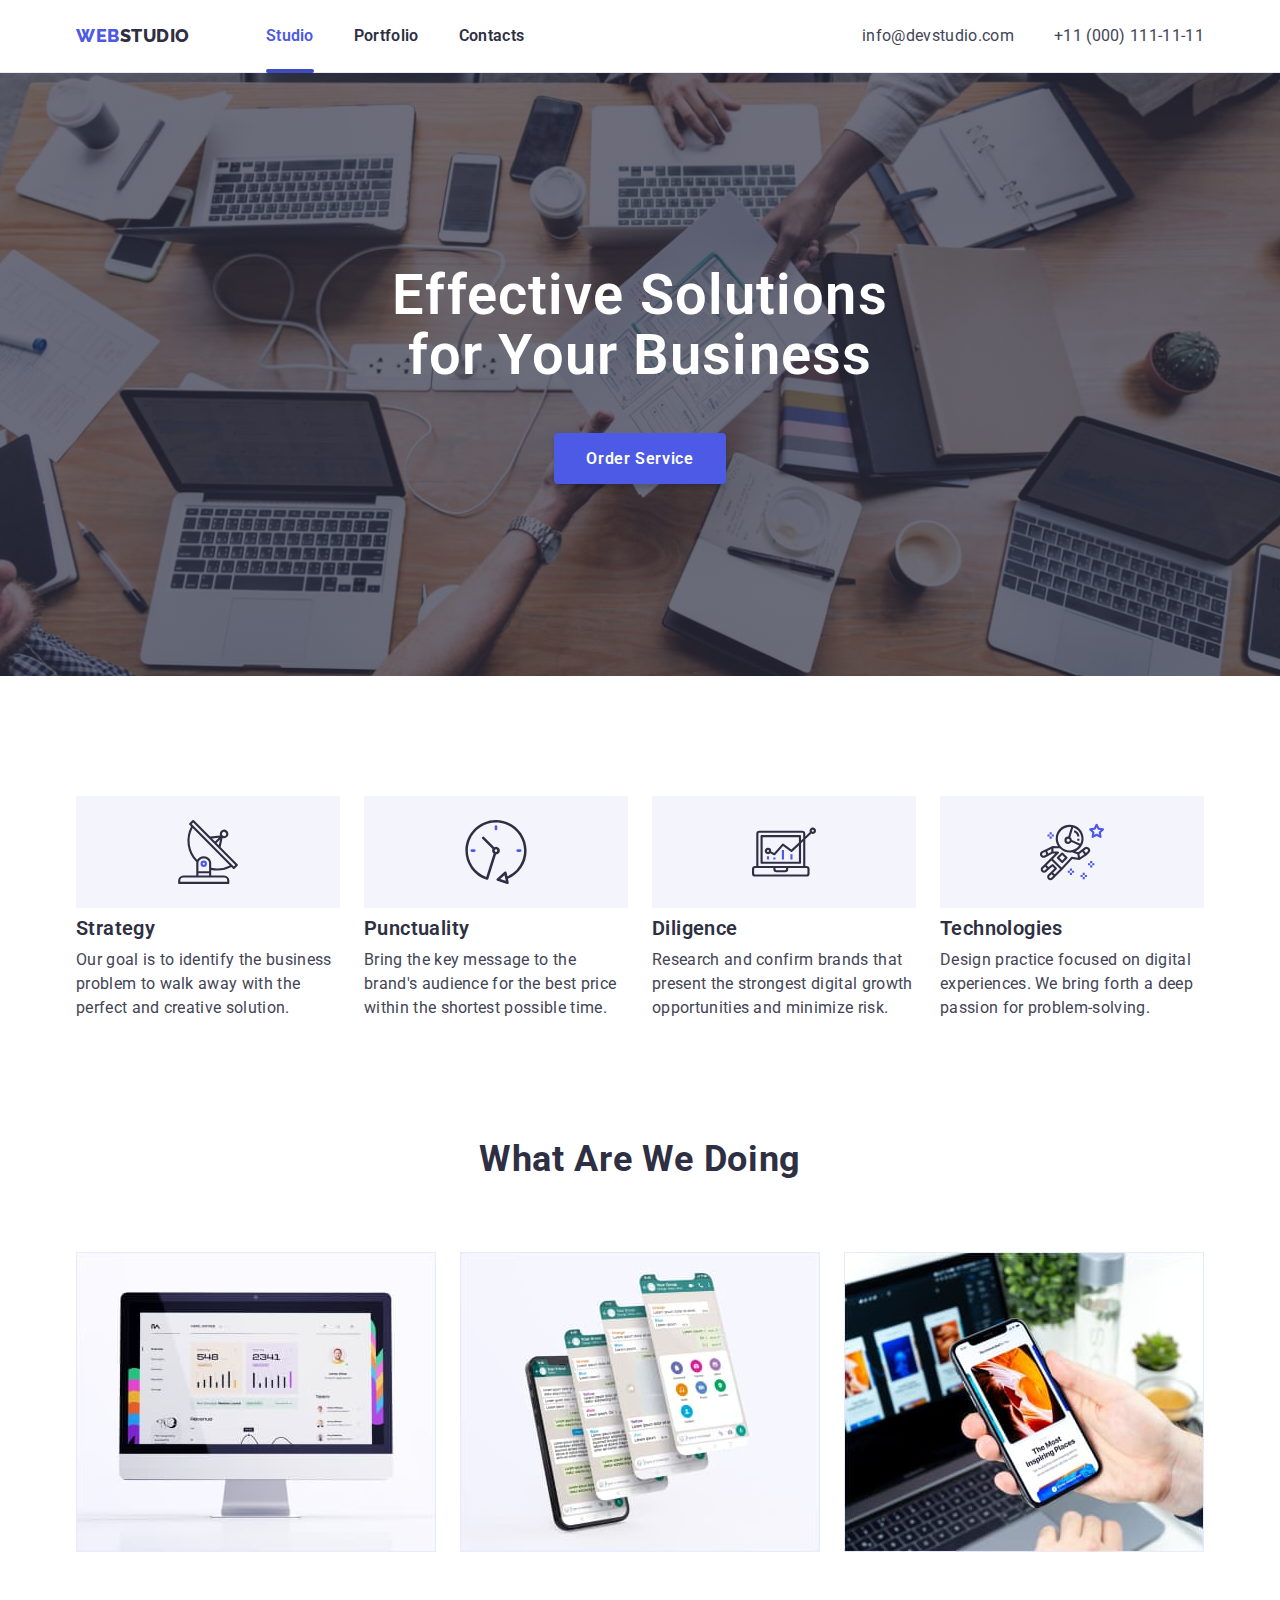
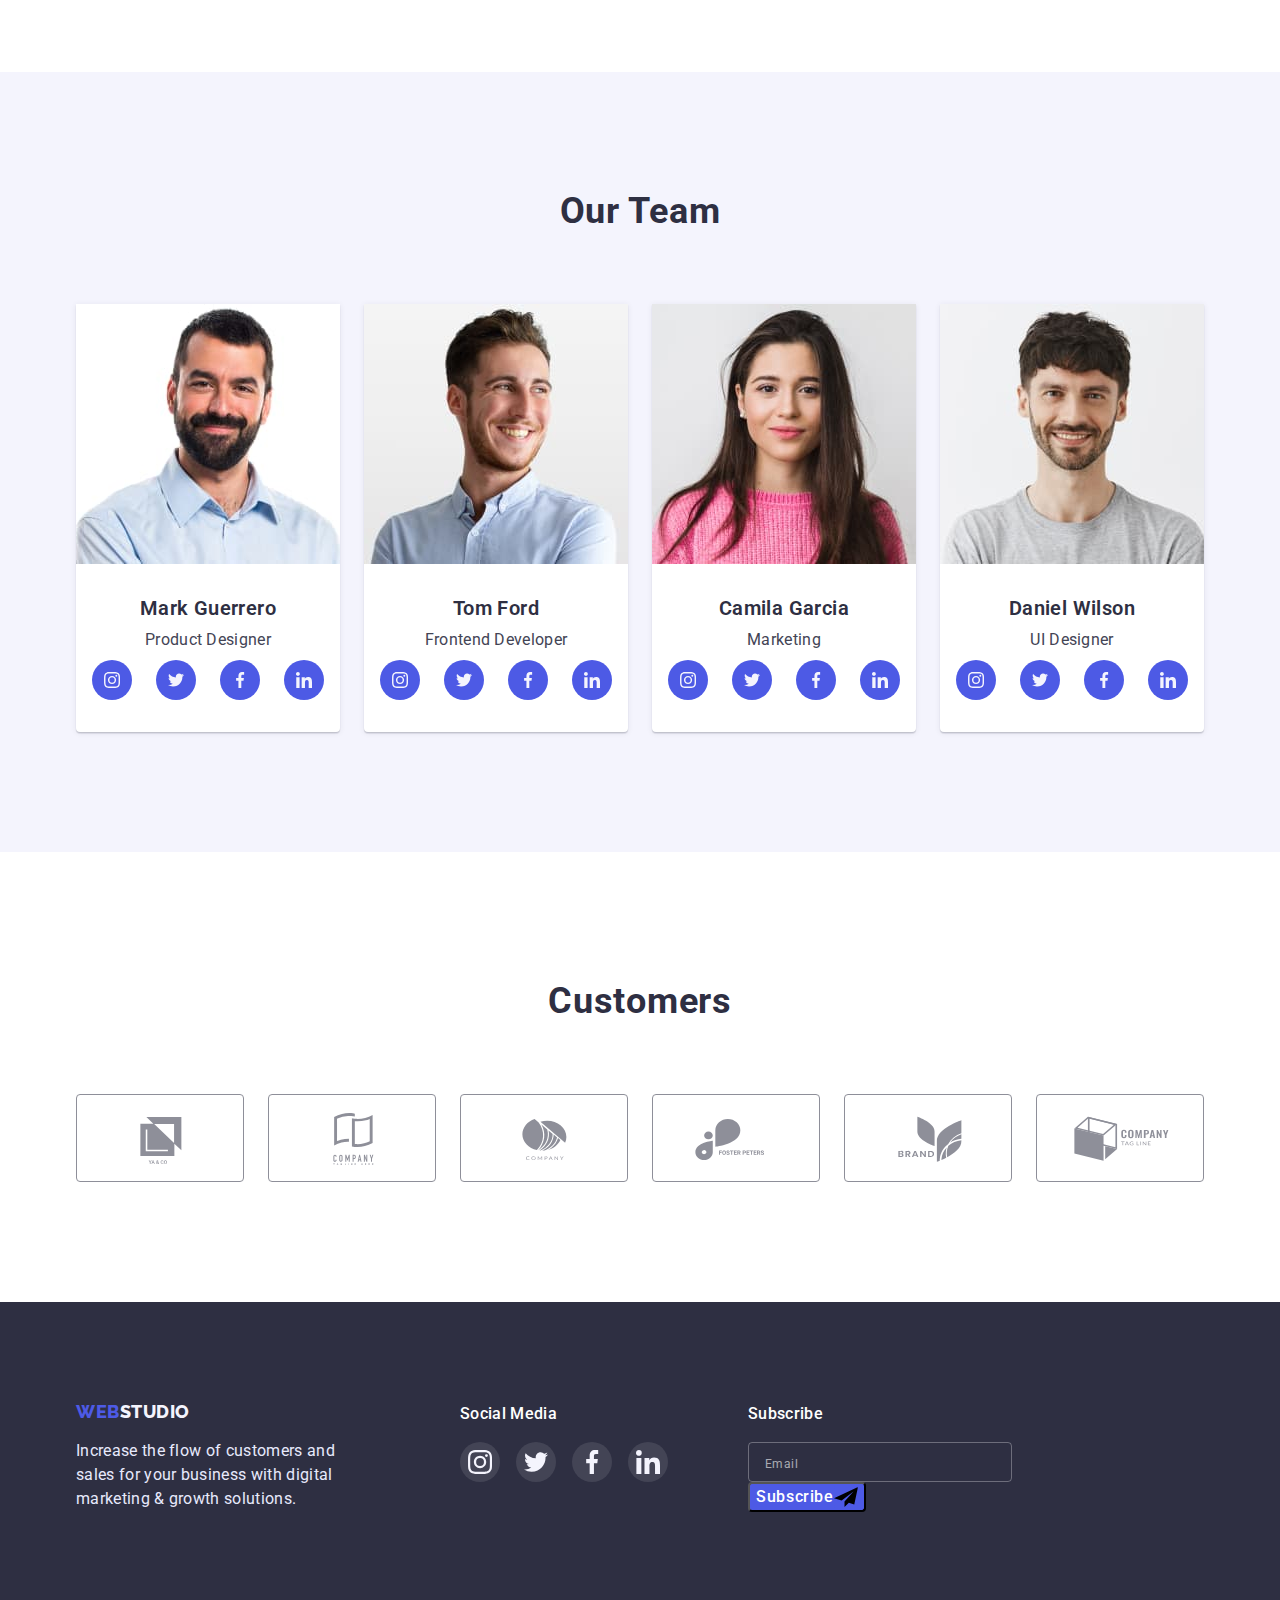
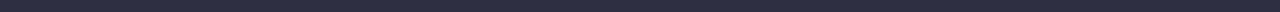
==== commit b40de55e: "summary" ====
--- a/index.html
+++ b/index.html
@@ -300,7 +300,7 @@
     <!-- Footer -->
     <footer class="footer">
         <div class="container">
-            <ul class="footer-list">
+            <ul class="flex">
                 <li class="footer-item">
                     <a class="logo-foot" href="./index.html">web<span class="footer-logo">studio</span></a>
                     <p class="footer-text">Increase the flow of customers and sales for your business with digital marketing & growth solutions.</p>
@@ -341,15 +341,12 @@
                 <li class="footer-item">
                     <p class="footer-media">Subscribe</p>
                     <form>
-                        <div class="">
-                            <input type="text">
-                            <button type="button">
-                                Subscribe
-                                <svg class="subscribe-button" width="24" height="24">
-                                    <use href="./images/icons.svg#icon-frame"></use>
-                                </svg>
-                            </button>
-                        </div>
+                        <input type="email" name="email-subscribe" class="footer-input" placeholder="Email">
+                        <button type="button" class="subscribe-button">Subscribe
+                            <svg class="subscribe-button" width="24" height="24">
+                                <use href="./images/icons.svg#icon-frame"></use>
+                            </svg>
+                        </button>
                     </form>
                 </li>
             </ul>
--- a/css/styles.css
+++ b/css/styles.css
@@ -392,15 +392,19 @@
 }
 
 /* ------------FOOTER------------ */
-.footer-list {
-    display: flex;
-    gap: 120px;
-}
 
 .footer {
     background-color: var(--navy-blue);
     padding-top: 100px;
     padding-bottom: 100px;
+}
+
+.footer-item + .footer-item {
+    margin-left: 120px;
+}
+
+.footer-item:nth-last-child(1) {
+    margin-left: 80px;
 }
 
 .logo-foot {
@@ -467,6 +471,41 @@
 
 .footer-soc-link:hover, .footer-soc-link:focus {
     background-color: var(--green);
+}
+
+.footer-input {
+    width: 264px;
+    height: 40px;
+    background: transparent;
+    border-radius: 4px;
+    border: 1px solid rgba(255, 255, 255, 0.3);
+    padding-left: 16px;
+    outline: none;
+}
+
+.footer-input::placeholder {
+    font-size: 12px;
+    line-height: 2;
+    letter-spacing: 0.04em;
+    color: rgba(255, 255, 255, 0.6);
+}
+
+.subscribe-button {
+    font-family: 'Roboto';
+    font-style: normal;
+    font-weight: 500;
+    font-size: 16px;
+    line-height: 24px;
+    /* identical to box height, or 150% */
+
+    display: flex;
+    align-items: center;
+    text-align: center;
+    letter-spacing: 0.04em;
+
+    color: #FFFFFF;
+    background: #4D5AE5;
+border-radius: 4px;
 }
 
 /* ------------PORTFOLIO------------ */
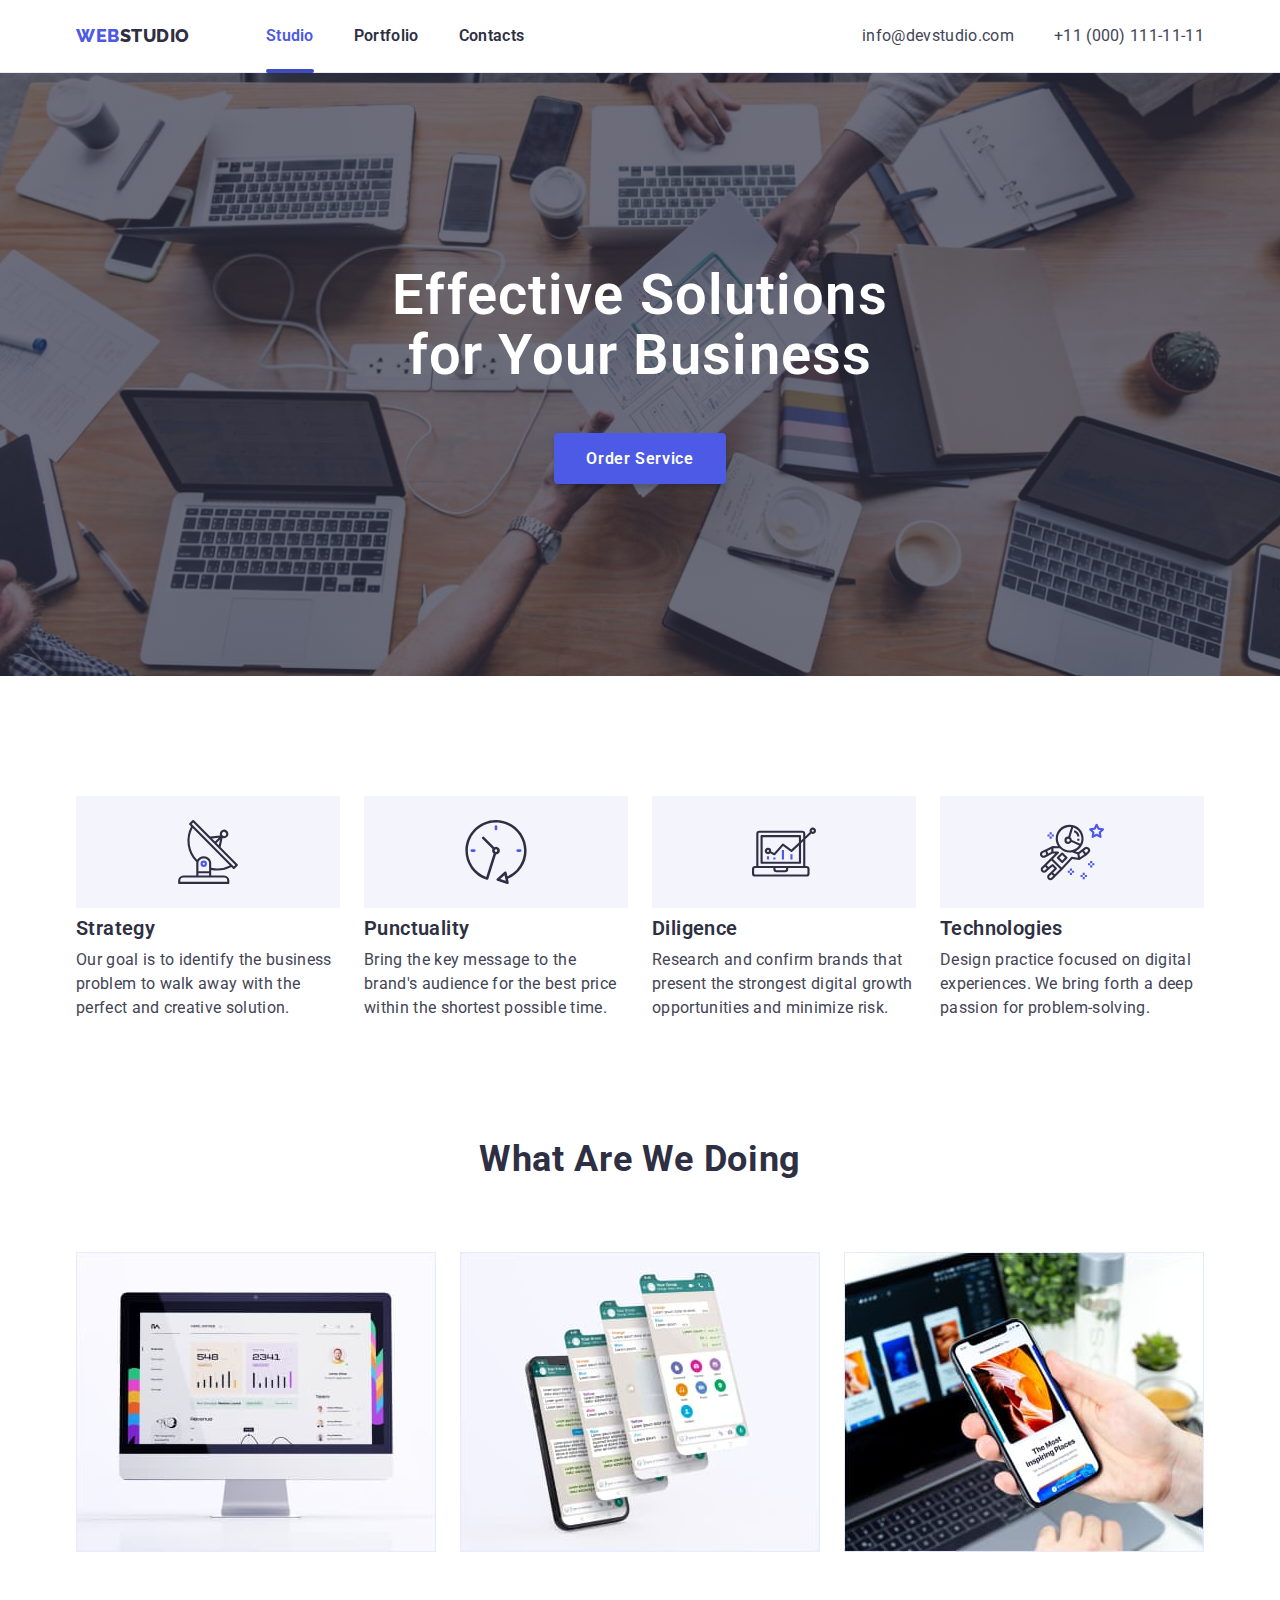
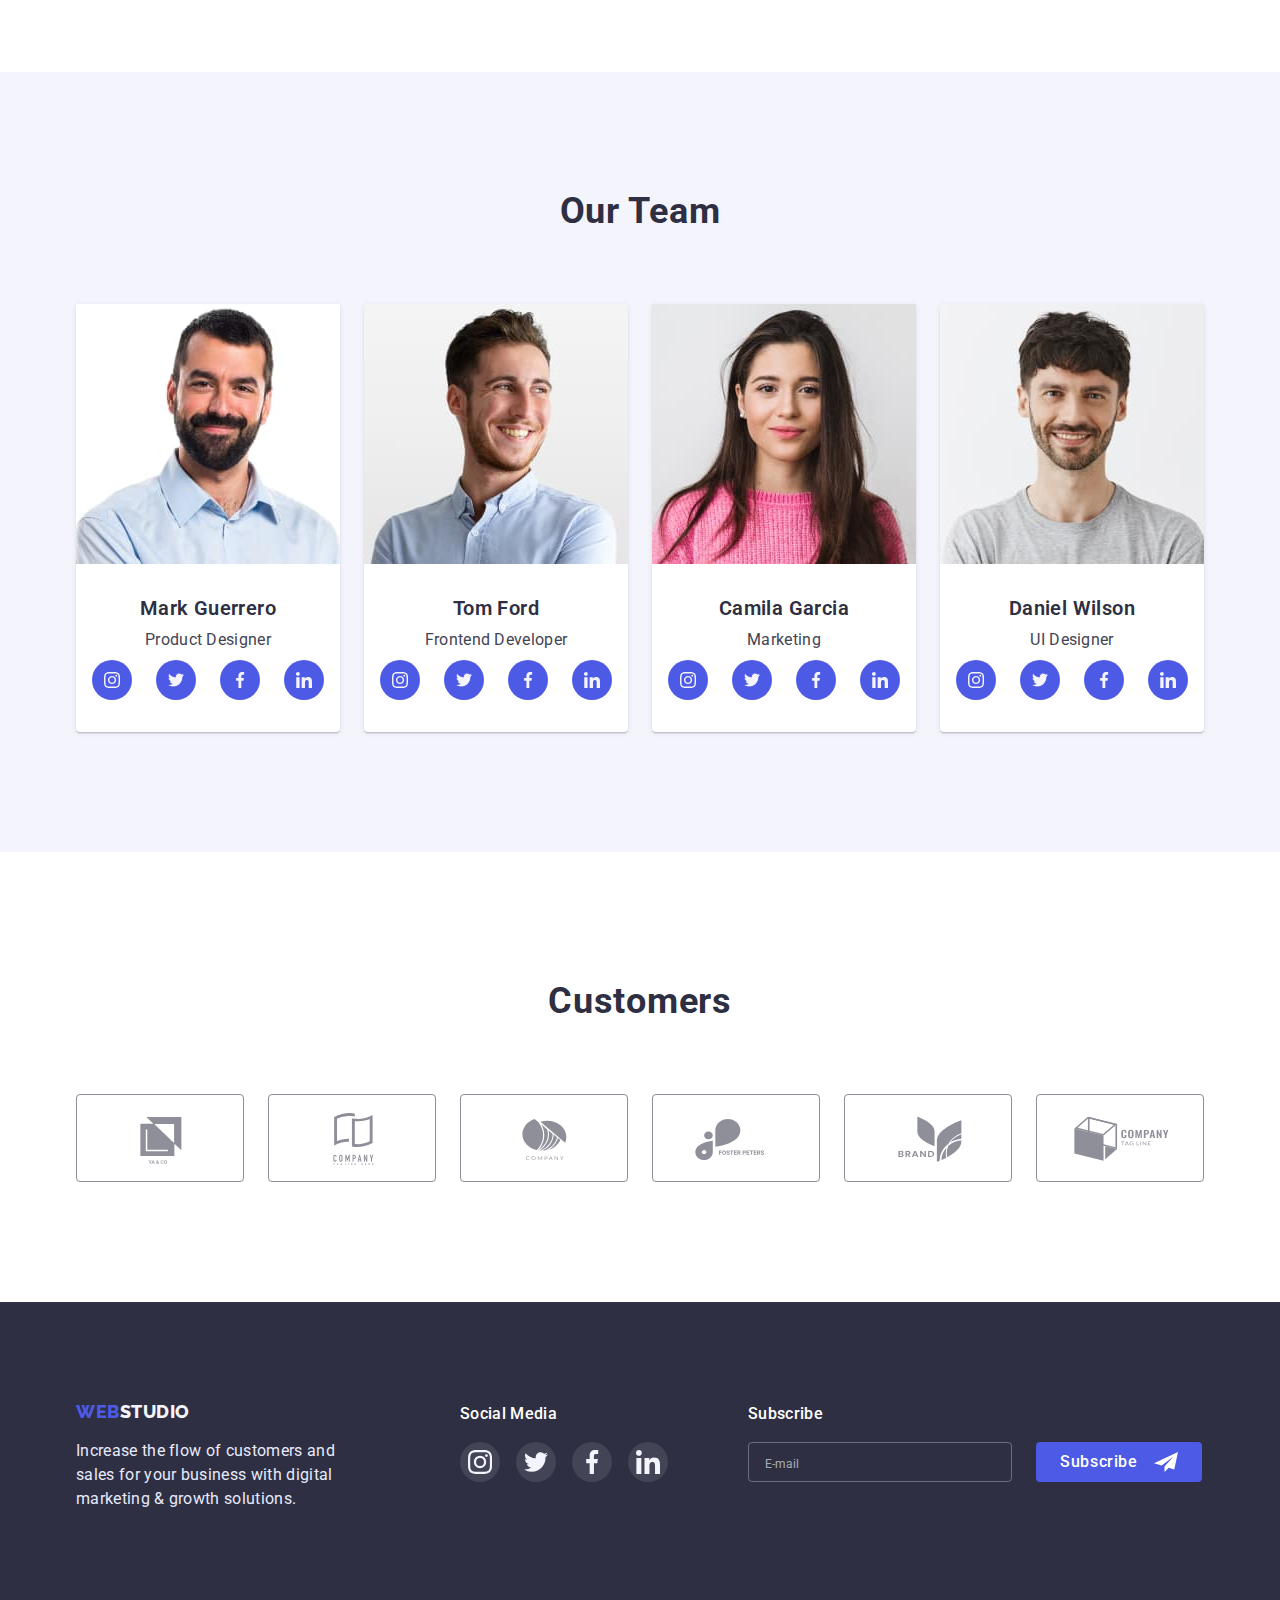
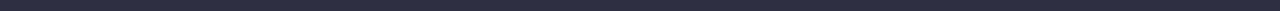
==== commit 6d45ce34: "first-finish" ====
--- a/index.html
+++ b/index.html
@@ -339,11 +339,11 @@
                     </ul>
                 </li>
                 <li class="footer-item">
-                    <p class="footer-media">Subscribe</p>
-                    <form>
-                        <input type="email" name="email-subscribe" class="footer-input" placeholder="Email">
-                        <button type="button" class="subscribe-button">Subscribe
-                            <svg class="subscribe-button" width="24" height="24">
+                    <label for="email-subscribe"><p class="footer-media">Subscribe</p></label>
+                    <form class="footer-form flex">
+                        <input class="footer-input" type="email" name="email-subscribe" id="email-subscribe" placeholder="E-mail">
+                        <button type="submit" class="subscribe-button">Subscribe 
+                            <svg class="subscribe-icon" width="24" height="24">
                                 <use href="./images/icons.svg#icon-frame"></use>
                             </svg>
                         </button>
@@ -393,8 +393,13 @@
                     <textarea class="modal-coment" name="user-text" id="user-text" placeholder="Text input"></textarea>
                 </div>
                 <div class="modal-field-checkbox">
-                    <input type="checkbox" name="privacy" id="privacy" required>
-                    <label for="privacy"><span class="modal-label-text">I accept the terms and conditions of the <a href="">Privacy Policy</a></span></label>
+                    <input type="checkbox" class="checkbox visually-hidden" name="privacy" id="privacy" value="true" required>
+                    <label for="privacy" class="modal-label-text checkbox-label">
+                        <span class="checkbox-box">
+                            <svg class="checkbox-icon" width="10" height="8">
+                                <use href="./images/icons.svg#icon-vector"></use>
+                            </svg>
+                        </span>I accept the terms and conditions of the&nbsp;<a href=""> Privacy Policy</a></label>
                 </div>
                 <button class="submit-button" type="submit">Send</button>
             </form>
--- a/css/styles.css
+++ b/css/styles.css
@@ -476,36 +476,63 @@
 .footer-input {
     width: 264px;
     height: 40px;
-    background: transparent;
-    border-radius: 4px;
+    padding: 16px;
     border: 1px solid rgba(255, 255, 255, 0.3);
-    padding-left: 16px;
+    border-radius: 4px;
+    background-color: transparent;
     outline: none;
+    color: var(--cornflower);
 }
 
 .footer-input::placeholder {
     font-size: 12px;
     line-height: 2;
-    letter-spacing: 0.04em;
     color: rgba(255, 255, 255, 0.6);
 }
 
 .subscribe-button {
-    font-family: 'Roboto';
+    display: flex;
+    margin-left: 24px;
+    min-width: 165px;
+    text-align: center;
+    justify-content: center;
+    padding: 8px 24px;
+    border: none;
+    font-family: 'Roboto', sans-serif;
     font-style: normal;
     font-weight: 500;
     font-size: 16px;
-    line-height: 24px;
-    /* identical to box height, or 150% */
-
-    display: flex;
-    align-items: center;
-    text-align: center;
+    line-height: 1.5;
     letter-spacing: 0.04em;
-
-    color: #FFFFFF;
-    background: #4D5AE5;
-border-radius: 4px;
+    color: var(--background);
+    cursor: pointer;
+    background: var(--iris);
+    border-radius: 4px;
+    transition: background-color var(--trans);
+    /* padding: 16px 32px;
+    text-align: center;
+    border: none;
+
+    font-family: 'Roboto', sans-serif;
+    background: var(--iris);
+    font-weight: 600;
+    font-size: 16px;
+    line-height: 1.1875;
+    letter-spacing: 0.04em;
+    color: var(--background);
+    cursor: pointer;
+    box-shadow: 0px 4px 4px rgba(0, 0, 0, 0.15);
+    border-radius: 4px;
+    transition: background-color var(--trans); */
+}
+
+.subscribe-button:hover, .subscribe-button:focus {
+    background-color: var(--order-hover);
+}
+
+.subscribe-icon {
+    margin-left: 16px;
+    fill: var(--background);
 }
 
 /* ------------PORTFOLIO------------ */
@@ -707,6 +734,7 @@
 
 .modal-field {
     margin-bottom: 8px;
+    
 }
 
 .modal-field-comment {
@@ -758,6 +786,7 @@
 }
 
 .modal-coment {
+    display: block;
     width: 100%;
     height: 120px;
     border: 1px solid rgba(33, 33, 33, 0.2);
@@ -780,6 +809,30 @@
     border: 1px solid var(--iris);
 }
 
+.checkbox-label {
+    display: flex;
+    align-items: center;
+    fill: transparent;
+}
+
+.checkbox-box {
+    display: flex;
+    align-items: center;
+    justify-content: center;
+    width: 16px;
+    height: 16px;
+    border: 1.25px solid var(--navy-blue);
+    border-radius: 2px; 
+    margin-right: 8px;
+    transition: border var(--trans), background-color var(--trans), fill var(--trans);
+}
+
+.checkbox:checked + .checkbox-label span {
+    border: none;
+    background-color: var(--order-hover);
+    fill: var(--cloud);
+}
+
 .submit-button {
     display: block;
     margin: 0 auto;
